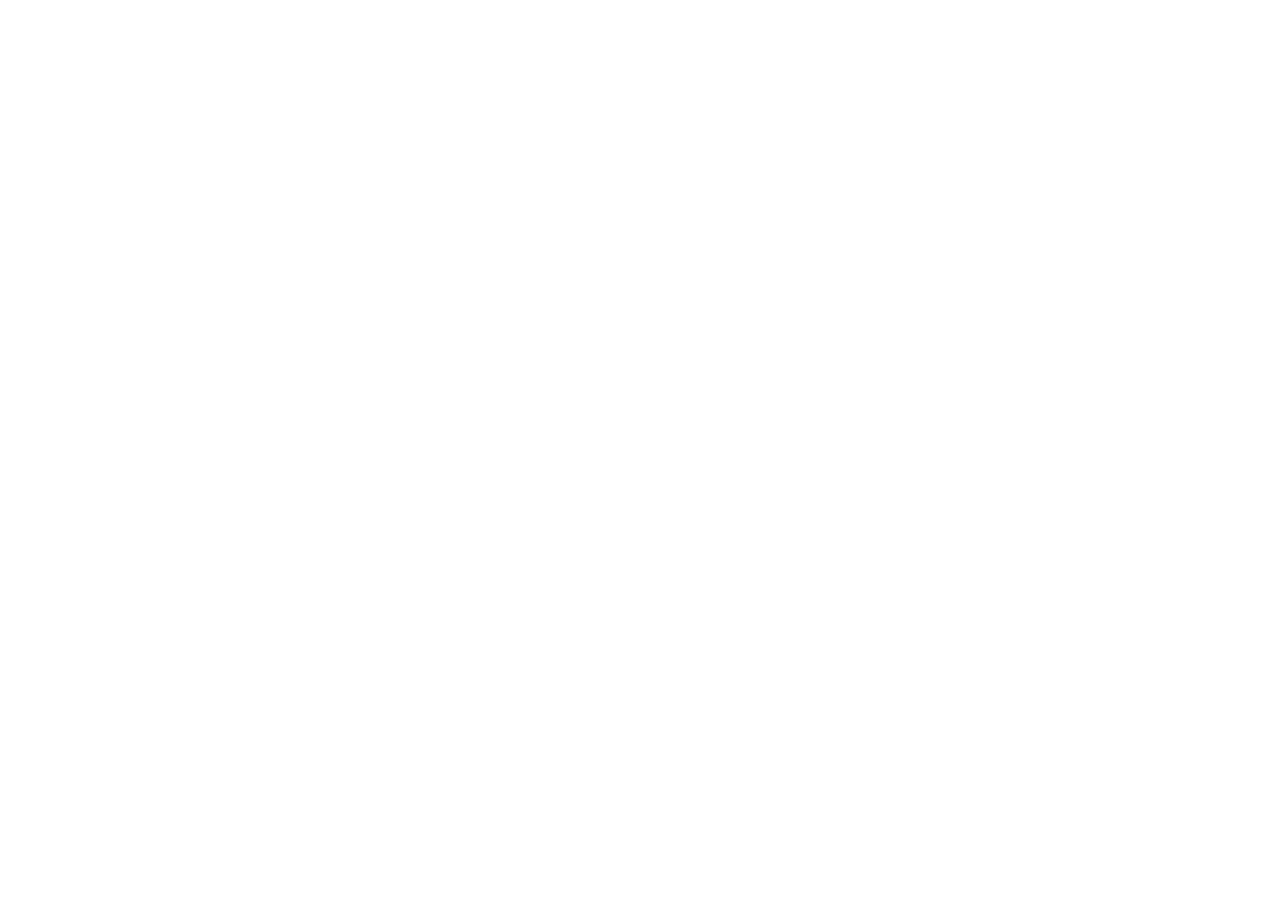
==== LabAct2/index.html @ 0bcb5c1d "labAct2" ====
<!DOCTYPE html>
<html lang="en">
<head>
    <meta charset="UTF-8">
    <meta name="viewport" content="width=device-width, initial-scale=1.0">
    <title>Document</title>
</head>
<body>
    
</body>
</html>
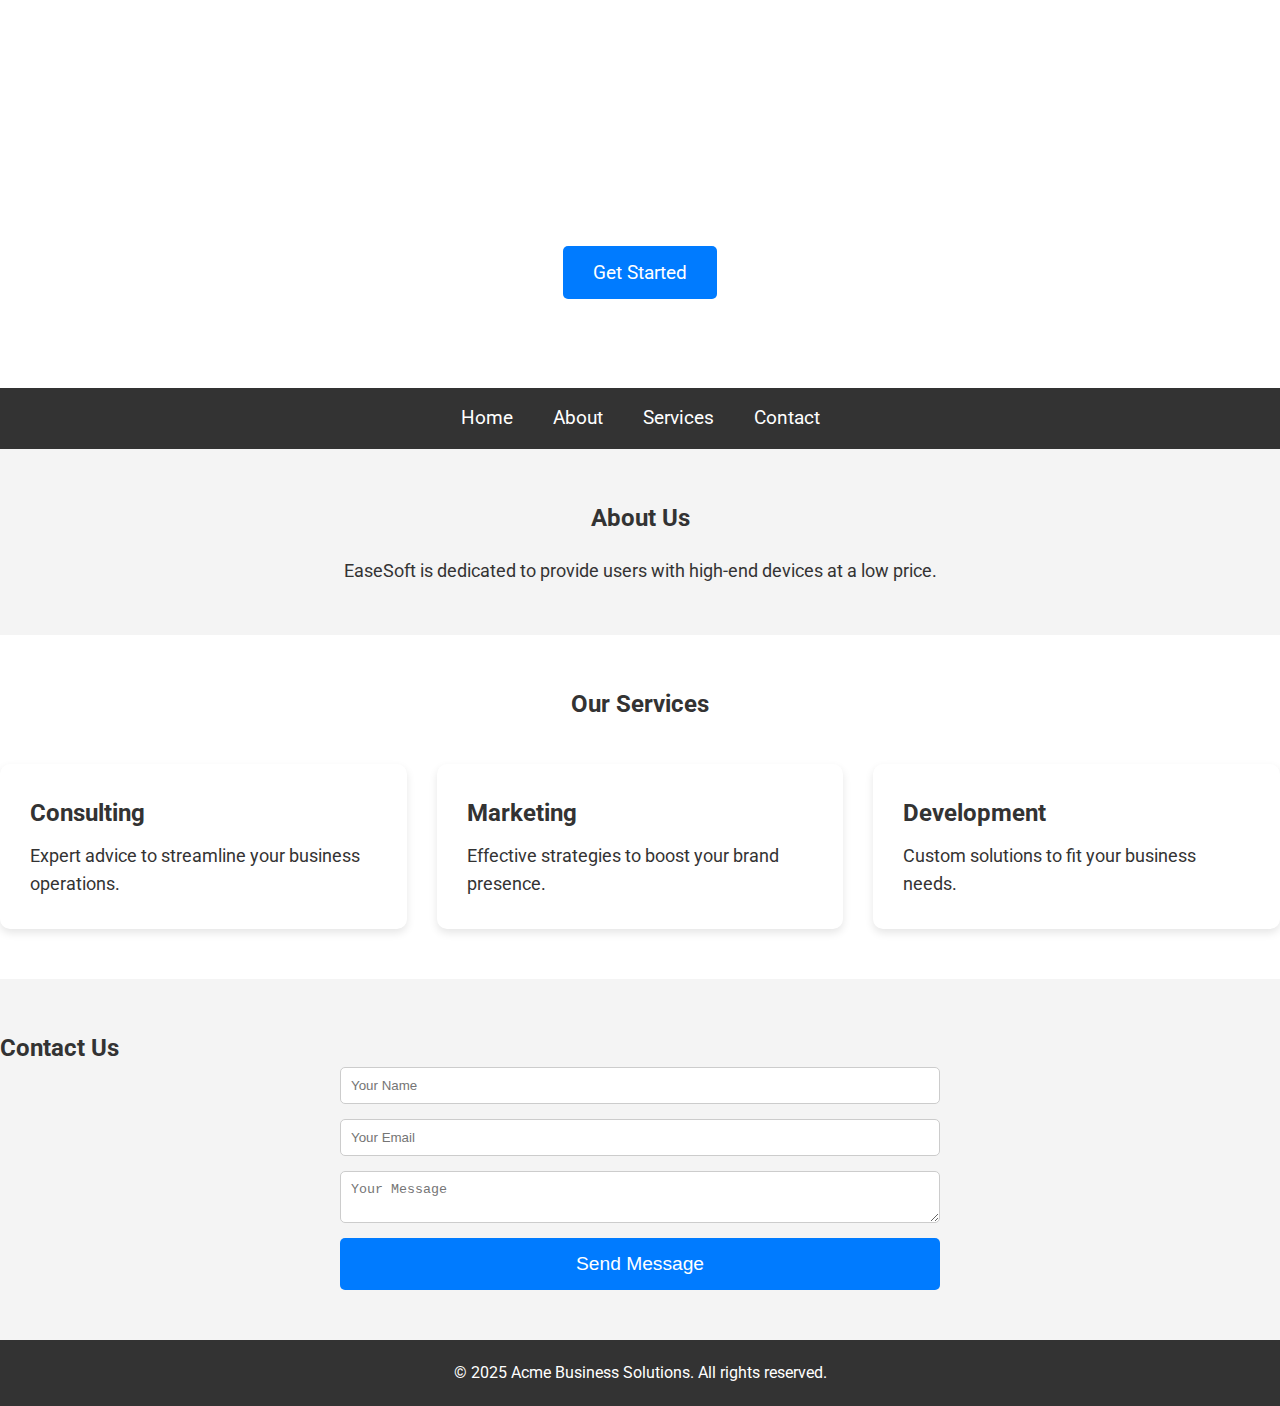
==== commit 1b9a4339: "added design" ====
--- a/LabAct2/index.html
+++ b/LabAct2/index.html
@@ -1,11 +1,81 @@
 <!DOCTYPE html>
 <html lang="en">
 <head>
-    <meta charset="UTF-8">
-    <meta name="viewport" content="width=device-width, initial-scale=1.0">
-    <title>Document</title>
+  <meta charset="UTF-8">
+  <meta name="viewport" content="width=device-width, initial-scale=1.0">
+  <title>EaseSoft, make your coding fun!</title>
+  <link href="https://fonts.googleapis.com/css2?family=Roboto:wght@400;700&display=swap" rel="stylesheet">
+  <link rel="stylesheet" href="style.css">
 </head>
 <body>
-    
+
+  <!-- Hero Section -->
+  <section class="hero">
+    <div class="hero-content">
+      <h1>Welcome to EaseSoft</h1>
+      <p>Your trusted partner in choosing the best device.</p>
+      <a href="#services" class="cta-button">Get Started</a>
+    </div>
+  </section>
+
+  <!-- Navigation -->
+  <nav>
+    <ul class="nav-links">
+      <li><a href="#home">Home</a></li>
+      <li><a href="#about">About</a></li>
+      <li><a href="#services">Services</a></li>
+      <li><a href="#contact">Contact</a></li>
+    </ul>
+  </nav>
+
+  <!-- About Section -->
+  <section id="about" class="about">
+    <div class="container">
+      <h2>About Us</h2>
+      <p>EaseSoft is dedicated to provide users with high-end devices at a low price.</p>
+    </div>
+  </section>
+
+  <!-- Services Section -->
+  <section id="services" class="services">
+    <div class="container">
+      <h2>Our Services</h2>
+      <div class="service-grid">
+        <div class="service-item">
+          <h3>Consulting</h3>
+          <p>Expert advice to streamline your business operations.</p>
+        </div>
+        <div class="service-item">
+          <h3>Marketing</h3>
+          <p>Effective strategies to boost your brand presence.</p>
+        </div>
+        <div class="service-item">
+          <h3>Development</h3>
+          <p>Custom solutions to fit your business needs.</p>
+        </div>
+      </div>
+    </div>
+  </section>
+
+  <!-- Contact Section -->
+  <section id="contact" class="contact">
+    <div class="container">
+      <h2>Contact Us</h2>
+      <form action="#">
+        <input type="text" placeholder="Your Name" required>
+        <input type="email" placeholder="Your Email" required>
+        <textarea placeholder="Your Message" required></textarea>
+        <button type="submit">Send Message</button>
+      </form>
+    </div>
+  </section>
+
+  <!-- Footer -->
+  <footer>
+    <div class="container">
+      <p>&copy; 2025 Acme Business Solutions. All rights reserved.</p>
+    </div>
+  </footer>
+
 </body>
-</html>+</html>
--- a/LabAct2/style.css
+++ b/LabAct2/style.css
@@ -0,0 +1,194 @@
+/* General Reset and Box Model */
+* {
+    margin: 0;
+    padding: 0;
+    box-sizing: border-box;
+  }
+  
+  /* Body and Fonts */
+  body {
+    font-family: 'Roboto', sans-serif;
+    line-height: 1.6;
+    color: #333;
+  }
+  
+  /* Hero Section */
+  .hero {
+    background-image: url('https://via.placeholder.com/1920x800');
+    background-size: cover;
+    background-position: center;
+    color: white;
+    padding: 100px 0;
+    text-align: center;
+  }
+  
+  .hero h1 {
+    font-size: 3em;
+    margin-bottom: 20px;
+  }
+  
+  .hero p {
+    font-size: 1.2em;
+    margin-bottom: 30px;
+  }
+  
+  .cta-button {
+    background-color: #007BFF;
+    color: white;
+    padding: 15px 30px;
+    text-decoration: none;
+    border-radius: 5px;
+    font-size: 1.2em;
+    transition: background-color 0.3s ease;
+  }
+  
+  .cta-button:hover {
+    background-color: #0056b3;
+  }
+  
+  /* Navigation */
+  nav {
+    background-color: #333;
+  }
+  
+  .nav-links {
+    list-style: none;
+    display: flex;
+    justify-content: center;
+    padding: 15px;
+  }
+  
+  .nav-links li {
+    margin: 0 20px;
+  }
+  
+  .nav-links a {
+    color: white;
+    text-decoration: none;
+    font-size: 1.2em;
+  }
+  
+  .nav-links a:hover {
+    color: #007BFF;
+  }
+  
+  /* About Section */
+  .about {
+    padding: 50px 0;
+    background-color: #f4f4f4;
+  }
+  
+  .about h2 {
+    text-align: center;
+    margin-bottom: 20px;
+  }
+  
+  .about p {
+    text-align: center;
+    max-width: 800px;
+    margin: 0 auto;
+    font-size: 1.1em;
+  }
+  
+  /* Services Section */
+  .services {
+    padding: 50px 0;
+  }
+  
+  .services h2 {
+    text-align: center;
+    margin-bottom: 40px;
+  }
+  
+  .service-grid {
+    display: grid;
+    grid-template-columns: 1fr 1fr 1fr;
+    gap: 30px;
+  }
+  
+  .service-item {
+    background-color: #fff;
+    padding: 30px;
+    border-radius: 10px;
+    box-shadow: 0 4px 8px rgba(0, 0, 0, 0.1);
+  }
+  
+  .service-item h3 {
+    margin-bottom: 10px;
+    font-size: 1.5em;
+  }
+  
+  .service-item p {
+    font-size: 1.1em;
+  }
+  
+  /* Contact Section */
+  .contact {
+    background-color: #f4f4f4;
+    padding: 50px 0;
+  }
+  
+  .contact form {
+    max-width: 600px;
+    margin: 0 auto;
+    display: flex;
+    flex-direction: column;
+  }
+  
+  .contact input,
+  .contact textarea {
+    padding: 10px;
+    margin-bottom: 15px;
+    border: 1px solid #ccc;
+    border-radius: 5px;
+  }
+  
+  .contact button {
+    padding: 15px;
+    background-color: #007BFF;
+    color: white;
+    border: none;
+    border-radius: 5px;
+    cursor: pointer;
+    font-size: 1.2em;
+    transition: background-color 0.3s ease;
+  }
+  
+  .contact button:hover {
+    background-color: #0056b3;
+  }
+  
+  /* Footer */
+  footer {
+    background-color: #333;
+    color: white;
+    padding: 20px 0;
+    text-align: center;
+  }
+  
+  /* Mobile-Friendly Design */
+  @media (max-width: 768px) {
+    .service-grid {
+      grid-template-columns: 1fr 1fr;
+    }
+  }
+  
+  @media (max-width: 480px) {
+    .service-grid {
+      grid-template-columns: 1fr;
+    }
+  
+    .hero h1 {
+      font-size: 2em;
+    }
+  
+    .hero p {
+      font-size: 1em;
+    }
+  
+    .cta-button {
+      font-size: 1em;
+      padding: 10px 20px;
+    }
+  }
+  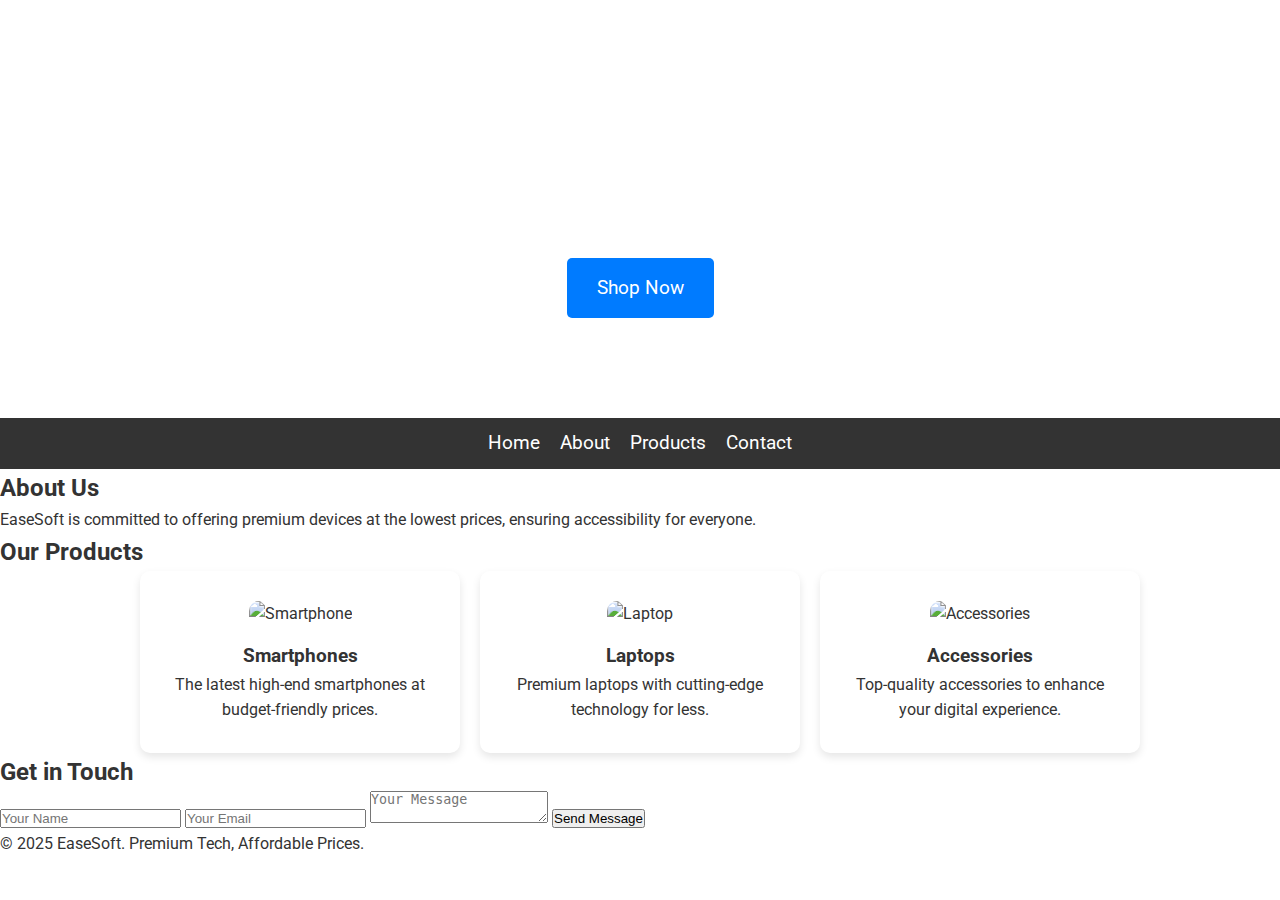
==== commit d7d07be6: "added images" ====
--- a/LabAct2/index.html
+++ b/LabAct2/index.html
@@ -3,7 +3,7 @@
 <head>
   <meta charset="UTF-8">
   <meta name="viewport" content="width=device-width, initial-scale=1.0">
-  <title>EaseSoft, make your coding fun!</title>
+  <title>EaseSoft - Affordable High-End Devices!</title>
   <link href="https://fonts.googleapis.com/css2?family=Roboto:wght@400;700&display=swap" rel="stylesheet">
   <link rel="stylesheet" href="style.css">
 </head>
@@ -13,8 +13,8 @@
   <section class="hero">
     <div class="hero-content">
       <h1>Welcome to EaseSoft</h1>
-      <p>Your trusted partner in choosing the best device.</p>
-      <a href="#services" class="cta-button">Get Started</a>
+      <p>Bringing you high-end devices at unbeatable prices.</p>
+      <a href="#services" class="cta-button">Shop Now</a>
     </div>
   </section>
 
@@ -23,7 +23,7 @@
     <ul class="nav-links">
       <li><a href="#home">Home</a></li>
       <li><a href="#about">About</a></li>
-      <li><a href="#services">Services</a></li>
+      <li><a href="#services">Products</a></li>
       <li><a href="#contact">Contact</a></li>
     </ul>
   </nav>
@@ -32,26 +32,29 @@
   <section id="about" class="about">
     <div class="container">
       <h2>About Us</h2>
-      <p>EaseSoft is dedicated to provide users with high-end devices at a low price.</p>
+      <p>EaseSoft is committed to offering premium devices at the lowest prices, ensuring accessibility for everyone.</p>
     </div>
   </section>
 
-  <!-- Services Section -->
+  <!-- Products Section -->
   <section id="services" class="services">
     <div class="container">
-      <h2>Our Services</h2>
+      <h2>Our Products</h2>
       <div class="service-grid">
         <div class="service-item">
-          <h3>Consulting</h3>
-          <p>Expert advice to streamline your business operations.</p>
+          <img src="https://via.placeholder.com/300" alt="Smartphone">
+          <h3>Smartphones</h3>
+          <p>The latest high-end smartphones at budget-friendly prices.</p>
         </div>
         <div class="service-item">
-          <h3>Marketing</h3>
-          <p>Effective strategies to boost your brand presence.</p>
+          <img src="https://via.placeholder.com/300" alt="Laptop">
+          <h3>Laptops</h3>
+          <p>Premium laptops with cutting-edge technology for less.</p>
         </div>
         <div class="service-item">
-          <h3>Development</h3>
-          <p>Custom solutions to fit your business needs.</p>
+          <img src="https://via.placeholder.com/300" alt="Accessories">
+          <h3>Accessories</h3>
+          <p>Top-quality accessories to enhance your digital experience.</p>
         </div>
       </div>
     </div>
@@ -60,11 +63,11 @@
   <!-- Contact Section -->
   <section id="contact" class="contact">
     <div class="container">
-      <h2>Contact Us</h2>
-      <form action="#">
-        <input type="text" placeholder="Your Name" required>
-        <input type="email" placeholder="Your Email" required>
-        <textarea placeholder="Your Message" required></textarea>
+      <h2>Get in Touch</h2>
+      <form action="#" method="POST">
+        <input type="text" name="name" placeholder="Your Name" required>
+        <input type="email" name="email" placeholder="Your Email" required>
+        <textarea name="message" placeholder="Your Message" required></textarea>
         <button type="submit">Send Message</button>
       </form>
     </div>
@@ -73,9 +76,9 @@
   <!-- Footer -->
   <footer>
     <div class="container">
-      <p>&copy; 2025 Acme Business Solutions. All rights reserved.</p>
+      <p>&copy; 2025 EaseSoft. Premium Tech, Affordable Prices.</p>
     </div>
   </footer>
 
 </body>
-</html>
+</html>--- a/LabAct2/style.css
+++ b/LabAct2/style.css
@@ -1,38 +1,40 @@
+
 /* General Reset and Box Model */
 * {
     margin: 0;
     padding: 0;
     box-sizing: border-box;
-  }
-  
-  /* Body and Fonts */
-  body {
+}
+
+/* Body and Fonts */
+body {
     font-family: 'Roboto', sans-serif;
     line-height: 1.6;
     color: #333;
-  }
-  
-  /* Hero Section */
-  .hero {
-    background-image: url('https://via.placeholder.com/1920x800');
+    background-color: #fff;
+}
+
+/* Hero Section */
+.hero {
+    background-image: url('https://www.google.com/url?sa=i&url=https%3A%2F%2Fblog.planview.com%2Ftop-6-software-development-methodologies%2F&psig=AOvVaw17N65JQxI4IX5jImCeMNyE&ust=1738970847471000&source=images&cd=vfe&opi=89978449&ved=0CBQQjRxqFwoTCPiLy9CcsIsDFQAAAAAdAAAAABAE');
     background-size: cover;
     background-position: center;
     color: white;
-    padding: 100px 0;
+    padding: 100px 20px;
     text-align: center;
-  }
-  
-  .hero h1 {
+}
+
+.hero h1 {
     font-size: 3em;
     margin-bottom: 20px;
-  }
-  
-  .hero p {
+}
+
+.hero p {
     font-size: 1.2em;
     margin-bottom: 30px;
-  }
-  
-  .cta-button {
+}
+
+.cta-button {
     background-color: #007BFF;
     color: white;
     padding: 15px 30px;
@@ -40,155 +42,58 @@
     border-radius: 5px;
     font-size: 1.2em;
     transition: background-color 0.3s ease;
-  }
-  
-  .cta-button:hover {
+    display: inline-block;
+}
+
+.cta-button:hover {
     background-color: #0056b3;
-  }
-  
-  /* Navigation */
-  nav {
+}
+
+/* Navigation */
+nav {
     background-color: #333;
-  }
-  
-  .nav-links {
+    padding: 10px 0;
+    text-align: center;
+}
+
+.nav-links {
     list-style: none;
     display: flex;
     justify-content: center;
-    padding: 15px;
-  }
-  
-  .nav-links li {
-    margin: 0 20px;
-  }
-  
-  .nav-links a {
+    gap: 20px;
+}
+
+.nav-links a {
     color: white;
     text-decoration: none;
     font-size: 1.2em;
-  }
-  
-  .nav-links a:hover {
+}
+
+.nav-links a:hover {
     color: #007BFF;
-  }
-  
-  /* About Section */
-  .about {
-    padding: 50px 0;
-    background-color: #f4f4f4;
-  }
-  
-  .about h2 {
+}
+
+/* Services Section */
+.service-grid {
+    display: grid;
+    grid-template-columns: repeat(auto-fit, minmax(250px, 1fr));
+    gap: 20px;
+    max-width: 1000px;
+    margin: 0 auto;
     text-align: center;
-    margin-bottom: 20px;
-  }
-  
-  .about p {
-    text-align: center;
-    max-width: 800px;
-    margin: 0 auto;
-    font-size: 1.1em;
-  }
-  
-  /* Services Section */
-  .services {
-    padding: 50px 0;
-  }
-  
-  .services h2 {
-    text-align: center;
-    margin-bottom: 40px;
-  }
-  
-  .service-grid {
-    display: grid;
-    grid-template-columns: 1fr 1fr 1fr;
-    gap: 30px;
-  }
-  
-  .service-item {
+}
+
+.service-item img {
+    width: 100%;
+    height: auto;
+    border-radius: 10px;
+    margin-bottom: 15px;
+}
+
+.service-item {
     background-color: #fff;
     padding: 30px;
     border-radius: 10px;
     box-shadow: 0 4px 8px rgba(0, 0, 0, 0.1);
-  }
-  
-  .service-item h3 {
-    margin-bottom: 10px;
-    font-size: 1.5em;
-  }
-  
-  .service-item p {
-    font-size: 1.1em;
-  }
-  
-  /* Contact Section */
-  .contact {
-    background-color: #f4f4f4;
-    padding: 50px 0;
-  }
-  
-  .contact form {
-    max-width: 600px;
-    margin: 0 auto;
-    display: flex;
-    flex-direction: column;
-  }
-  
-  .contact input,
-  .contact textarea {
-    padding: 10px;
-    margin-bottom: 15px;
-    border: 1px solid #ccc;
-    border-radius: 5px;
-  }
-  
-  .contact button {
-    padding: 15px;
-    background-color: #007BFF;
-    color: white;
-    border: none;
-    border-radius: 5px;
-    cursor: pointer;
-    font-size: 1.2em;
-    transition: background-color 0.3s ease;
-  }
-  
-  .contact button:hover {
-    background-color: #0056b3;
-  }
-  
-  /* Footer */
-  footer {
-    background-color: #333;
-    color: white;
-    padding: 20px 0;
-    text-align: center;
-  }
-  
-  /* Mobile-Friendly Design */
-  @media (max-width: 768px) {
-    .service-grid {
-      grid-template-columns: 1fr 1fr;
-    }
-  }
-  
-  @media (max-width: 480px) {
-    .service-grid {
-      grid-template-columns: 1fr;
-    }
-  
-    .hero h1 {
-      font-size: 2em;
-    }
-  
-    .hero p {
-      font-size: 1em;
-    }
-  
-    .cta-button {
-      font-size: 1em;
-      padding: 10px 20px;
-    }
-  }
-  +}
+
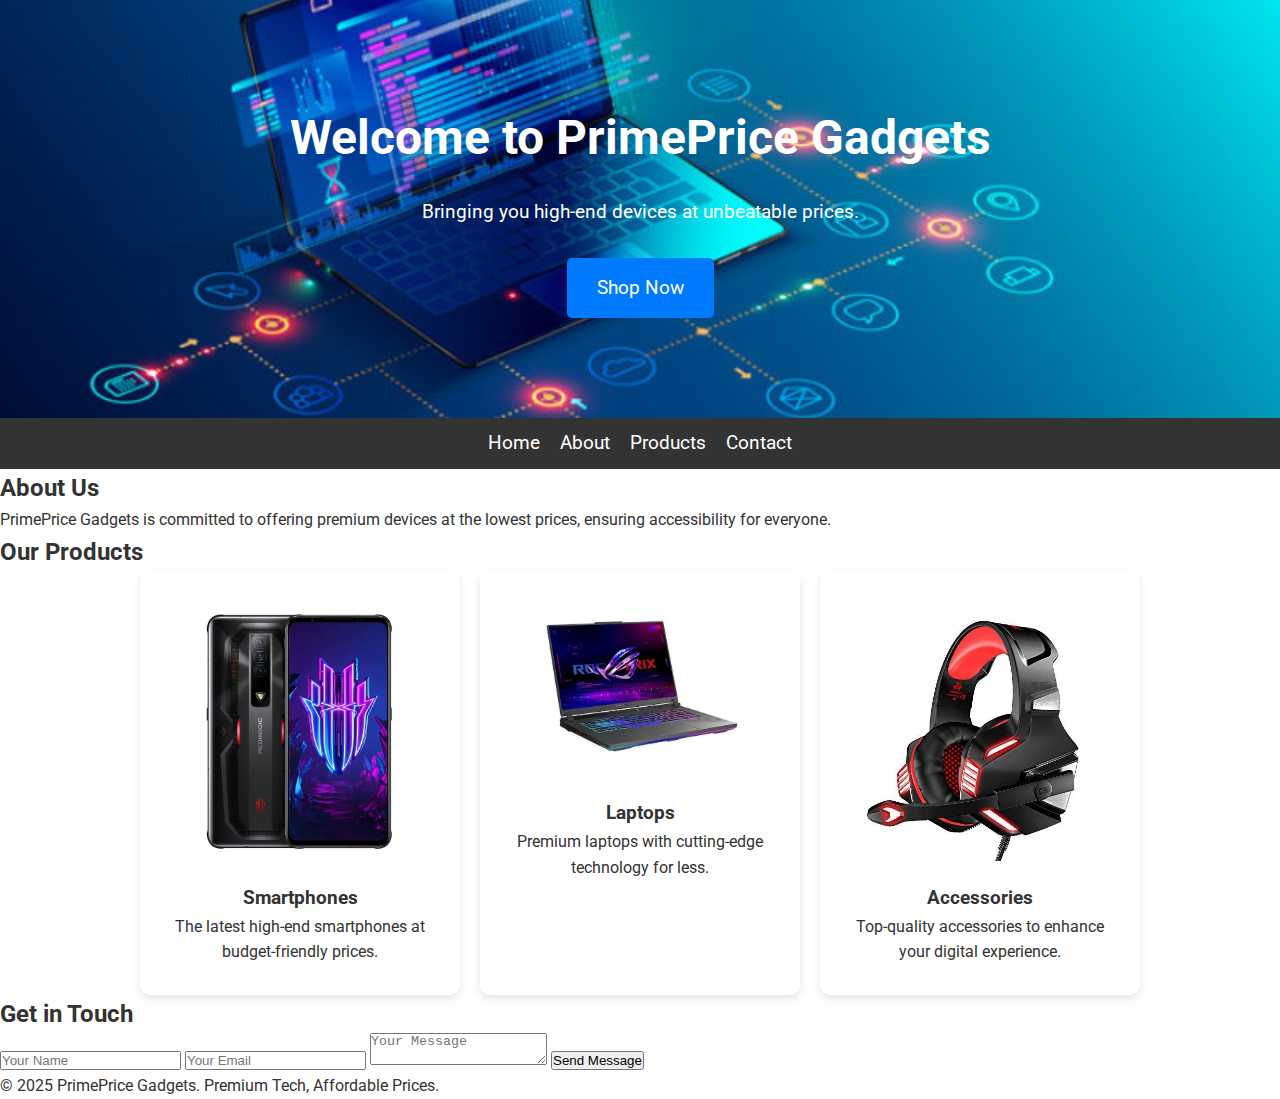
==== commit 17220037: "fixed images" ====
--- a/LabAct2/index.html
+++ b/LabAct2/index.html
@@ -3,7 +3,7 @@
 <head>
   <meta charset="UTF-8">
   <meta name="viewport" content="width=device-width, initial-scale=1.0">
-  <title>EaseSoft - Affordable High-End Devices!</title>
+  <title>PrimePrice Gadgets - Affordable High-End Devices!</title>
   <link href="https://fonts.googleapis.com/css2?family=Roboto:wght@400;700&display=swap" rel="stylesheet">
   <link rel="stylesheet" href="style.css">
 </head>
@@ -12,7 +12,7 @@
   <!-- Hero Section -->
   <section class="hero">
     <div class="hero-content">
-      <h1>Welcome to EaseSoft</h1>
+      <h1>Welcome to PrimePrice Gadgets</h1>
       <p>Bringing you high-end devices at unbeatable prices.</p>
       <a href="#services" class="cta-button">Shop Now</a>
     </div>
@@ -32,7 +32,7 @@
   <section id="about" class="about">
     <div class="container">
       <h2>About Us</h2>
-      <p>EaseSoft is committed to offering premium devices at the lowest prices, ensuring accessibility for everyone.</p>
+      <p>PrimePrice Gadgets is committed to offering premium devices at the lowest prices, ensuring accessibility for everyone.</p>
     </div>
   </section>
 
@@ -42,17 +42,17 @@
       <h2>Our Products</h2>
       <div class="service-grid">
         <div class="service-item">
-          <img src="https://via.placeholder.com/300" alt="Smartphone">
+          <img src="RedMagic.webp" alt="Smartphone">
           <h3>Smartphones</h3>
           <p>The latest high-end smartphones at budget-friendly prices.</p>
         </div>
         <div class="service-item">
-          <img src="https://via.placeholder.com/300" alt="Laptop">
+          <img src="Laptop.jfif" alt="Laptop">
           <h3>Laptops</h3>
           <p>Premium laptops with cutting-edge technology for less.</p>
         </div>
         <div class="service-item">
-          <img src="https://via.placeholder.com/300" alt="Accessories">
+          <img src="Headphone.jfif" alt="Accessories">
           <h3>Accessories</h3>
           <p>Top-quality accessories to enhance your digital experience.</p>
         </div>
@@ -76,7 +76,7 @@
   <!-- Footer -->
   <footer>
     <div class="container">
-      <p>&copy; 2025 EaseSoft. Premium Tech, Affordable Prices.</p>
+      <p>&copy; 2025 PrimePrice Gadgets. Premium Tech, Affordable Prices.</p>
     </div>
   </footer>
 
--- a/LabAct2/style.css
+++ b/LabAct2/style.css
@@ -16,7 +16,7 @@
 
 /* Hero Section */
 .hero {
-    background-image: url('https://www.google.com/url?sa=i&url=https%3A%2F%2Fblog.planview.com%2Ftop-6-software-development-methodologies%2F&psig=AOvVaw17N65JQxI4IX5jImCeMNyE&ust=1738970847471000&source=images&cd=vfe&opi=89978449&ved=0CBQQjRxqFwoTCPiLy9CcsIsDFQAAAAAdAAAAABAE');
+    background-image: url('background.jpg');
     background-size: cover;
     background-position: center;
     color: white;
